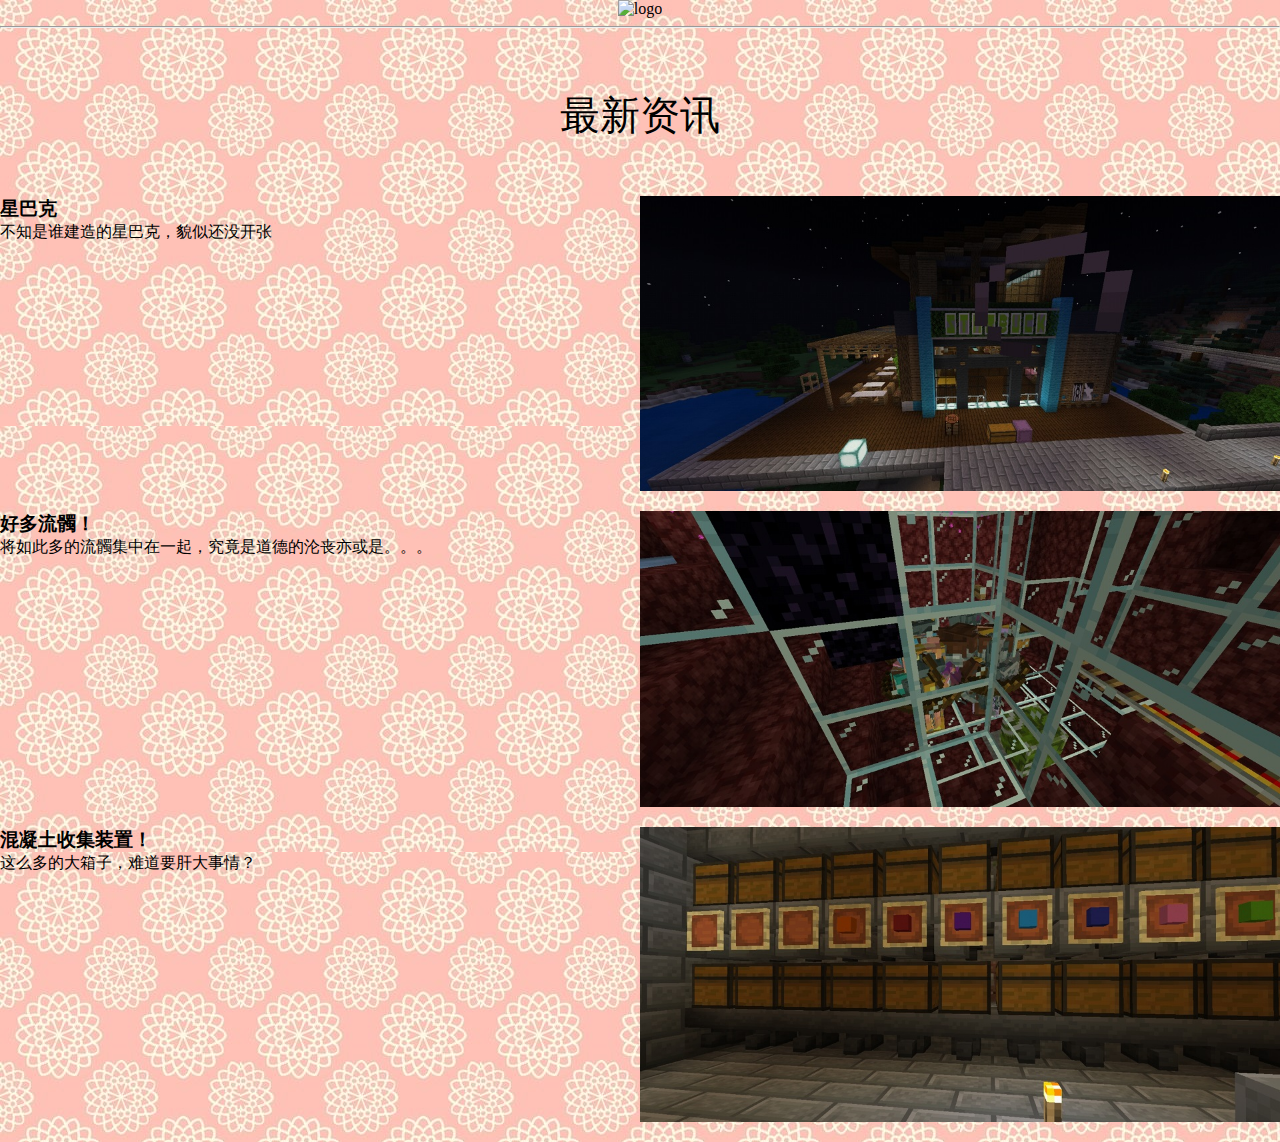
==== new.html @ 998bdcf9 "Update new.html" ====
<!DOCTYPE html>
<html lang="en"><head><meta http-equiv="Content-Type" content="text/html; charset=UTF-8">
    
    <meta name="viewport" content="width=device-width, initial-scale=1.0">
    <meta http-equiv="X-UA-Compatible" content="ie=edge">
    <link rel="stylesheet" href="swiper.css">
    <link rel="stylesheet" href="style1.css">
    <title>最新资讯</title>
   <script src="jquery.min.js"></script>
   <script src="swiper.min.js"></script>
    <style>
        body{
            background-image: url("1.jpg");
        }
    </style>
</head>
<body>
<div id="head" align="center">
    <a href="http://let.leisuretime.top/" title="LeT"><img id="leT" alt="logo" src="mc.png"></a>
    <hr>
</div>
    <div class="content">
        <div class="cont-title">
            <h2>最新资讯</h2>

        </div>
        <div class="index-item">
            <a href="javascript:;">
                <div class="item" style="align-content: "><img src="2.jpg" alt=""></div>

                    <div class="text">
                        <h3>星巴克</h3>
                        <div class="pt">
                            <p>不知是谁建造的星巴克，貌似还没开张</p>

                        </div>

                </div>
            </a>
        </div>
        <div class="index-item">
            <a href="javascript:;">
                <div class="item" style="align-content: "><img src="3.jpg" alt=""></div>

                <div class="text">
                    <h3>好多流髑！</h3>
                    <div class="pt">
                        <p>将如此多的流髑集中在一起，究竟是道德的沦丧亦或是。。。</p>

                    </div>

                </div>
            </a>
        </div>
        <div class="index-item">
            <a href="javascript:;">
                <div class="item" style="align-content: "><img src="4.jpg" alt=""></div>

                <div class="text">
                    <h3>混凝土收集装置！</h3>
                    <div class="pt">
                        <p>这么多的大箱子，难道要肝大事情？</p>

                    </div>

                </div>
            </a>
        </div>
    </div>
</body></html>
---- style1.css ----
html,
body,
h1,
h2,
h3,
h4,
h5,
h6,
ul,
li,
input,
textarea,
p,
video,
button {
  margin: 0;
  padding: 0;
}
html,
body {
  width: 100%;
  font-family: '微软雅黑';
  overflow-x: hidden;
}
.clearfix {
  zoom: 1;
}
.clearfix:before,
.clearfix:after {
  content: " ";
  display: table;
}
.clearfix:after {
  clear: both;
}
.fl {
  float: left;
}
.fr {
  float: right;
}
.tc {
  text-align: center;
}
img {
  border: none;
}
li {
  list-style: none;
}
a {
  text-decoration: none;
  color: #000000;
}
.msg-center {
  width: 100%;
  max-width: 970px;
  margin: 0 auto;
  padding-top: 80px;
}
@media screen and (max-width: 990px) {
  .msg-center {
    padding: 0 15px;
    box-sizing: border-box;
  }
}
@media screen and (max-width: 640px) {
  .msg-center {
    padding-top: 40px;
  }
}
.header {
  width: 100%;
  height: 80px;
  line-height: 80px;
  background: #ffffff;
  box-sizing: border-box;
  padding: 0 50px;
  position: relative;
}
@media screen and (max-width: 1280px) {
  .header {
    padding: 0 20px;
  }
}
@media screen and (max-width: 640px) {
  .header {
    padding: 0 15px;
    height: 60px;
    line-height: 60px;
  }
}
.header .btn-nav {
  position: absolute;
  width: 50px;
  height: 50px;
  right: 20px;
  top: 50%;
  transform: translateY(-50%);
  display: none;
}
.header .btn-nav img {
  display: block;
  width: 100%;
}
@media screen and (max-width: 1080px) {
  .header .btn-nav {
    display: block;
  }
}
@media screen and (max-width: 640px) {
  .header .btn-nav {
    width: 30px;
    height: 30px;
    right: 15px;
  }
}
.header .iphone-nav {
  position: absolute;
  width: 120px;
  right: -120px;
  top: 80px;
  z-index: 999;
  background: #ffffff;
  transition: all 0.5s;
}
@media screen and (max-width: 640px) {
  .header .iphone-nav {
    top: 60px;
  }
}
.header .iphone-nav ul li {
  width: 100%;
  height: 36px;
  text-indent: 20px;
  line-height: 36px;
  padding: 10px 0;
}
.header .iphone-nav ul li a {
  display: block;
  width: 100%;
  height: 100%;
}
.header .iphone-nav ul li.on a {
  color: #e5322d;
}
.header .hd-nav {
  width: 100%;
}
.header .hd-nav .hdn-left .logo {
  display: inline-block;
  vertical-align: top;
  padding-top: 10px;
  width: 118px;
}
.header .hd-nav .hdn-left .logo img {
  display: block;
  width: 100%;
}
@media screen and (max-width: 1080px) {
  .header .hd-nav .hdn-left .logo {
    width: 80px;
    padding-top: 20px;
  }
}
@media screen and (max-width: 640px) {
  .header .hd-nav .hdn-left .logo {
    padding-top: 10px;
  }
}
.header .hd-nav .hdn-left .tit {
  display: inline-block;
  vertical-align: top;
  font-size: 18px;
  padding-left: 24px;
  text-align: center;
  color: #4A4A4A;
}
@media screen and (max-width: 1080px) {
  .header .hd-nav .hdn-left .tit {
    font-size: 0.8em;
    padding-left: 0;
  }
}
.header .hd-nav .hdn-right {
  height: 80px;
  line-height: 80px;
}
@media screen and (max-width: 1080px) {
  .header .hd-nav .hdn-right {
    display: none;
  }
}
.header .hd-nav .hdn-right ul li {
  display: inline-block;
  margin-left: 40px;
}
@media screen and (max-width: 1280px) {
  .header .hd-nav .hdn-right ul li {
    margin-left: 20px;
  }
}
.header .hd-nav .hdn-right ul li a {
  font-size: 16px;
}
.header .hd-nav .hdn-right ul li a:hover {
  color: #c02125;
}
.header .hd-nav .hdn-right ul li.on a {
  color: #c02125;
}
.banner {
  width: 100%;
}
.banner .swiper-container {
  width: 100%;
}
.banner .swiper-container .swiper-slide img {
  display: block;
  width: 100%;
  height: auto;
}
@media screen and (max-width: 640px) {
  .banner .swiper-container .swiper-button-prev,
  .banner .swiper-container .swiper-button-next {
    width: 20px;
    height: 20px;
    margin-top: -10px;
    z-index: 10;
    cursor: pointer;
    background-size: 20px 20px;
  }
}
.content {
  width: 100%;
}
.cont-title {
  width: 100%;
  text-align: center;
  padding: 60px 0;
}
@media screen and (max-width: 1080px) {
  .cont-title {
    padding: 30px 15px;
    box-sizing: border-box;
  }
}
.cont-title h2 {
  font-size: 40px;
  line-height: 40px;
  font-weight: 500;
}
@media screen and (max-width: 1080px) {
  .cont-title h2 {
    font-size: 1.6em;
    line-height: 1.6em;
  }
}
.cont-title a {
  display: block;
  font-size: 36px;
  line-height: 36px;
  margin-top: 25px;
}
@media screen and (max-width: 1080px) {
  .cont-title a {
    font-size: 1em;
    line-height: 1em;
    margin-top: 10px;
  }
}
.index-item {
  width: 100%;
  position: relative;
}
.index-item a {
  display: block;
  width: 100%;
  height: auto;
  overflow: hidden;
  margin-bottom: 20px;
}
.index-item a:nth-of-type(even) .item:nth-child(1) {
  float: left;
}
.index-item a:nth-of-type(even) .item:nth-child(2) {
  float: right;
}
.index-item a:nth-of-type(odd) .item:nth-child(1) {
  float: right;
}
.index-item a:nth-of-type(odd) .item:nth-child(2) {
  float: left;
}
.index-item a .item {
  width: 50%;
  position: relative;
  background: #e5322d;
  color: #ffffff;
  transition: all 1s;
}
.index-item a .item:hover {
  color: #666666;
  background: #ffffff;
  transition: all 1s;
}
.index-item a .item img {
  display: block;
  width: 100%;
}
.index-item a .item .text {
  position: absolute;
  top: 50%;
  left: 50%;
  transform: translate(-50%, -50%);
  width: 740px;
}
.index-item a .item .text h3 {
  font-size: 44px;
  font-weight: 500;
  padding-bottom: 30px;
  white-space: nowrap;
}
.index-item a .item .text p {
  font-size: 22px;
  line-height: 32px;
}
@media screen and (max-width: 1600px) {
  .index-item a .item .text {
    width: auto;
  }
  .index-item a .item .text h3 {
    font-size: 32px;
    padding-bottom: 20px;
  }
  .index-item a .item .text p {
    font-size: 18px;
  }
}
@media screen and (max-width: 1180px) {
  .index-item a .item .text h3 {
    font-size: 46px;
    padding-bottom: 40px;
  }
  .index-item a .item .text p {
    font-size: 26px;
    line-height: 48px;
  }
}
@media screen and (max-width: 840px) {
  .index-item a .item .text h3 {
    font-size: 1.1em;
    padding-bottom: 10px;
  }
  .index-item a .item .text p {
    font-size: 0.5em;
    line-height: 20px;
  }
}
@media screen and (max-width: 1180px) {
  .index-item a .item {
    width: 100%;
    float: none;
  }
}
.index-case {
  width: 100%;
  padding-top: 60px;
}
@media screen and (max-width: 1180px) {
  .index-case {
    padding-top: 10px;
  }
}
.index-case .case-more {
  display: inline-block;
  padding-left: 55px;
  height: 66px;
  line-height: 66px;
  vertical-align: top;
}
.index-case .case-more .bk {
  display: inline-block;
  width: 166px;
  height: 100%;
  background: url(../more.png) no-repeat left center;
  color: #ffffff;
  font-size: 30px;
  text-align: center;
  vertical-align: top;
}
.index-case .case-more .tit {
  font-size: 40px;
  color: #fd3702;
}
@media screen and (max-width: 640px) {
  .index-case .case-more {
    padding-left: 26px;
  }
  .index-case .case-more .bk {
    width: 90px;
    font-size: 20px;
    background-size: 90px 30px;
  }
  .index-case .case-more .tit {
    font-size: 20px;
  }
}
.index-case .case-list {
  width: 100%;
  box-sizing: border-box;
  padding: 75px 10px;
  overflow: hidden;
}
@media screen and (max-width: 640px) {
  .index-case .case-list {
    padding: 10px 10px;
  }
}
.index-case .case-list .case-item {
  width: 50%;
  padding: 0 10px;
  overflow: hidden;
  margin-bottom: 60px;
  max-height: 439px;
  box-sizing: border-box;
  float: left;
}
.index-case .case-list .case-item img {
  display: block;
  width: 100%;
}
@media screen and (max-width: 1180px) {
  .index-case .case-list .case-item {
    width: 100%;
    padding: 0;
    font-size: 1.2em;
  }
}
.index-case .case-list .case-item h5 {
  font-size: 30px;
  color: #9a9a9a;
  line-height: 30px;
  margin-bottom: 20px;
  box-sizing: border-box;
  padding-left: 30px;
}
@media screen and (max-width: 1366px) {
  .index-case .case-list .case-item h5 {
    font-size: 24px;
    padding-left: 10px;
  }
}
@media screen and (max-width: 640px) {
  .index-case .case-list .case-item h5 {
    font-size: 0.7em;
    padding-left: 0;
  }
}
.ip-contact {
  width: 100%;
  color: #ffffff;
  background: #e5322d;
  box-sizing: border-box;
  padding: 30px 10px 0 30px;
  display: none;
}
@media screen and (max-width: 1180px) {
  .ip-contact {
    display: block;
  }
}
.ip-contact h4 {
  font-weight: 500;
  font-size: 1.2em;
  padding-bottom: 16px;
}
.ip-contact .ip-list {
  display: flex;
  padding-bottom: 10px;
}
.ip-contact .ip-list img {
  width: 40px;
  height: 40px;
  margin-right: 10px;
  padding-top: 5px;
}
.ip-contact .ip-list .ip-r {
  flex: 1;
  line-height: 26px;
}
.form-input {
  width: 100%;
  background: #e5322d;
  padding: 45px 0;
}
@media screen and (max-width: 1180px) {
  .form-input {
    padding: 10px 0 45px;
  }
}
.form-input .form-center {
  width: 970px;
  margin: 0 auto;
}
.form-input .form-center h5 {
  font-size: 36px;
  line-height: 36px;
  padding-bottom: 50px;
  color: #ffffff;
  font-weight: 500;
  text-align: center;
}
@media screen and (max-width: 1180px) {
  .form-input .form-center {
    width: 100%;
    padding: 0 15px;
    box-sizing: border-box;
  }
  .form-input .form-center h5 {
    font-size: 24px;
    padding-bottom: 20px;
    text-align: left;
    padding-left: 20px;
  }
}
.form-input .form-center form {
  width: 100;
  overflow: hidden;
}
.form-input .form-center form input::-webkit-input-placeholder,
.form-input .form-center form textarea::-webkit-input-placeholder {
  color: #ffffff;
}
.form-input .form-center form input::-ms-input-placeholder,
.form-input .form-center form textarea::-ms-input-placeholder {
  color: #ffffff;
}
.form-input .form-center form input::-moz-input-placeholder,
.form-input .form-center form textarea::-moz-input-placeholder {
  color: #ffffff;
}
.form-input .form-center form input::-o-input-placeholder,
.form-input .form-center form textarea::-o-input-placeholder {
  color: #ffffff;
}
.form-input .form-center form input::input-placeholder,
.form-input .form-center form textarea::input-placeholder {
  color: #ffffff;
}
.form-input .form-center form .textarea {
  width: 100%;
  height: 212px;
  border: 2px solid #ffffff;
  box-sizing: border-box;
  background: #e5322d;
  line-height: 48px;
  font-size: 24px;
  padding: 20px;
  color: #ffffff;
  font-family: '微软雅黑';
  margin-bottom: 40px;
}
.form-input .form-center form input {
  display: block;
  height: 58px;
  line-height: 64px;
  border: 2px solid #ffffff;
  background: #e5322d;
  font-size: 24px;
  color: #ffffff;
  font-family: '微软雅黑';
  box-sizing: border-box;
  padding-left: 20px;
  margin-bottom: 40px;
}
.form-input .form-center form input.lx {
  width: 100%;
}
@media screen and (max-width: 1180px) {
  .form-input .form-center form input {
    margin-bottom: 20px;
  }
}
.form-input .form-center form .form-ground input {
  width: 476px;
}
@media screen and (max-width: 1180px) {
  .form-input .form-center form .form-ground input {
    width: 100%;
    float: none;
    margin-bottom: 20px;
  }
}
.form-input .form-center form .form-btn {
  width: 192px;
  height: 65px;
  border: none;
  float: right;
  font-size: 24px;
  text-align: center;
  line-height: 65px;
}
@media screen and (max-width: 1180px) {
  .form-input .form-center form .form-btn {
    width: 100%;
    float: none;
  }
}
.footer {
  width: 100%;
  background: #e5322d;
  border-top: 1px solid #ffffff;
  color: #ffffff;
  padding: 30px 0 60px;
  overflow: hidden;
}
@media screen and (max-width: 1180px) {
  .footer {
    display: none;
  }
}
.footer .f-list {
  width: 1150px;
  margin: 0 auto;
  overflow: hidden;
  line-height: 28px;
  font-size: 14px;
}
.footer .f-item {
  width: 33.3%;
  float: left;
}
.footer .f-item:last-child {
  text-align: right;
}
.footer .f-item a {
  color: #ffffff;
}
.ip-footer {
  width: 100%;
  font-size: 0.65em;
  border-top: 2px solid #e79ca0;
  padding: 15px;
  line-height: 24px;
  background: #e5322d;
  color: #ffffff;
  overflow: hidden;
  box-sizing: border-box;
  display: none;
}
@media screen and (max-width: 1180px) {
  .ip-footer {
    display: block;
  }
}
.ip-footer p {
  float: left;
}
.ip-footer a {
  color: #ffffff;
  float: right;
}
@media screen and (max-width: 460px) {
  .ip-footer p {
    float: none;
  }
  .ip-footer a {
    float: none;
  }
}
.banner-list {
  width: 100%;
}
.banner-list img {
  display: block;
  width: 100%;
}
.list-team {
  width: 100%;
}
.list-team .team-center.article {
  padding-top: 0px;
}
.list-team .team-center.article .team-idea h4 {
  padding-bottom: 40px;
}
@media screen and (max-width: 1180px) {
  .list-team .team-center.article .team-idea {
    padding-top: 40px;
  }
}
.list-team .team-center h3 {
  font-size: 30px;
  line-height: 30px;
  color: #c02125;
  font-weight: 500;
  padding-bottom: 30px;
}
.list-team .team-center .team-img {
  width: 100%;
}
.list-team .team-center .team-img img {
  display: block;
  width: 100%;
}
.list-team .team-center .team-txt {
  line-height: 32px;
}
.list-team .team-center .team-txt p {
  width: 100%;
  box-sizing: border-box;
  padding-left: 70px;
}
.list-team .team-center .team-txt p.dt {
  padding-left: 0;
}
.list-team .team-center .team-txt p.dt span {
  display: inline-block;
  width: 70px;
}
.list-team .team-center .team-txt .tt {
  margin-top: 70px;
}
@media screen and (max-width: 640px) {
  .list-team .team-center .team-txt .tt {
    margin-top: 30px;
  }
}
@media screen and (max-width: 640px) {
  .list-team .team-center .team-txt {
    font-size: 0.8em;
    line-height: 24px;
  }
}
.list-team .team-center .team-idea {
  width: 100%;
  padding-top: 76px;
}
@media screen and (max-width: 640px) {
  .list-team .team-center .team-idea {
    padding-top: 40px;
  }
}
.list-team .team-center .team-idea h4 {
  font-weight: 500;
  color: #e5322d;
  font-size: 30px;
  line-height: 30px;
  padding-bottom: 76px;
}
@media screen and (max-width: 640px) {
  .list-team .team-center .team-idea h4 {
    padding-bottom: 40px;
  }
}
.list-team .team-center .team-idea .idea-item {
  width: 100%;
  margin-bottom: 90px;
  display: -webkit-flex;
  display: flex;
}
@media screen and (max-width: 480px) {
  .list-team .team-center .team-idea .idea-item {
    margin-bottom: 30px;
  }
}
.list-team .team-center .team-idea .idea-item .id-img {
  width: 188px;
  margin-right: 40px;
}
@media screen and (max-width: 1180px) {
  .list-team .team-center .team-idea .idea-item .id-img {
    margin-right: 20px;
  }
}
@media screen and (max-width: 480px) {
  .list-team .team-center .team-idea .idea-item .id-img {
    width: 100px;
    margin-right: 10px;
  }
}
.list-team .team-center .team-idea .idea-item .id-img img {
  display: block;
  width: 100%;
}
.list-team .team-center .team-idea .idea-item .id-txt {
  -webkit-webkit: flex 1;
  -moz-webkit: flex 1;
  -ms-webkit: flex 1;
  -o-webkit: flex 1;
  flex: 1;
  padding-top: 16px;
}
.list-team .team-center .team-idea .idea-item .id-txt .date {
  display: block;
  font-size: 12px;
  color: #e5322d;
  line-height: 12px;
}
.list-team .team-center .team-idea .idea-item .id-txt .h5 {
  display: block;
  font-weight: 500;
  font-size: 18px;
  line-height: 20px;
  margin: 18px 0 13px;
  overflow: hidden;
  display: -webkit-box;
  -webkit-box-orient: vertical;
  -webkit-line-clamp: 1;
}
.list-team .team-center .team-idea .idea-item .id-txt .h5:hover {
  color: #e5322d;
}
.list-team .team-center .team-idea .idea-item .id-txt .p {
  font-size: 16px;
  color: #87878c;
  line-height: 26px;
  overflow: hidden;
  display: -webkit-box;
  -webkit-box-orient: vertical;
  -webkit-line-clamp: 2;
}
@media screen and (max-width: 480px) {
  .list-team .team-center .team-idea .idea-item .id-txt {
    padding-top: 0px;
  }
  .list-team .team-center .team-idea .idea-item .id-txt .h5 {
    font-size: 1em;
    margin: 5px 0 5px;
  }
  .list-team .team-center .team-idea .idea-item .id-txt .p {
    font-size: .65em;
    line-height: 18px;
  }
}
.onepages {
  width: 100%;
}
.onepages .leader-menu {
  line-height: 24px;
  font-size: 24px;
  color: #e5322d;
}
.onepages .leader-menu a {
  color: #e5322d;
}
.onepages .date {
  color: #e5322d;
  font-size: 14px;
  line-height: 14px;
  padding: 40px 0 30px;
}
.onepages h4 {
  font-size: 24px;
  line-height: 24px;
  font-weight: 500;
  padding-bottom: 30px;
}
.onepages .msg-pages {
  font-size: 16px;
  line-height: 28px;
  color: #87878c;
}
.onepages .pages-next {
  height: 36px;
  margin: 100px 0;
  line-height: 36px;
  text-align: right;
}
.onepages .pages-next a {
  display: inline-block;
  width: 90px;
  height: 100%;
  font-size: 14px;
  text-align: center;
  background: #e7e7e5;
  transition: all 1s;
}
.onepages .pages-next a:hover {
  transition: all 1s;
  background: #c02125;
  color: #ffffff;
}
.list-job {
  width: 100%;
}
.list-job .job-center h3 {
  font-size: 30px;
  line-height: 30px;
  color: #c02125;
  font-weight: 500;
  padding-bottom: 70px;
}
@media screen and (max-width: 640px) {
  .list-job .job-center h3 {
    padding-bottom: 30px;
  }
}
.list-job .job-center .job-txt .tt {
  width: 100%;
  margin-bottom: 70px;
}
@media screen and (max-width: 640px) {
  .list-job .job-center .job-txt .tt {
    margin-bottom: 30px;
  }
}
.list-job .job-center .job-txt .tt p.tit {
  font-size: 16px;
  line-height: 16px;
  padding-bottom: 10px;
  color: #000000;
  font-weight: 600;
}
@media screen and (max-width: 640px) {
  .list-job .job-center .job-txt .tt p.tit {
    font-size: 14px;
    line-height: 14px;
  }
}
.list-job .job-center .job-txt .tt p {
  line-height: 28px;
  color: #87878c;
}
@media screen and (max-width: 640px) {
  .list-job .job-center .job-txt .tt p {
    font-size: 14px;
    line-height: 22px;
  }
}
.list-about {
  width: 100%;
}
.list-about .about-center h3 {
  font-size: 30px;
  line-height: 30px;
  color: #c02125;
  font-weight: 500;
  padding-bottom: 16px;
}
.list-about .about-center .about-txt {
  margin-bottom: 70px;
}
.list-about .about-center .about-txt p.tit {
  font-size: 18px;
  font-weight: 600;
  line-height: 18px;
  padding-bottom: 30px;
  color: #000000;
}
.list-about .about-center .about-txt p {
  font-size: 16px;
  line-height: 28px;
  color: #87878c;
}
.mapBox {
  width: 100%;
  height: 458px;
}
.mapBox #Baidu_Map {
  width: 100%;
  height: 100%;
}
@media screen and (max-width: 640px) {
  .mapBox {
    height: 328px;
  }
}
.book-list .form-input {
  background: #ffffff;
  padding-top: 70px;
}
@media screen and (max-width: 640px) {
  .book-list .form-input {
    padding-bottom: 30px;
  }
}
.book-list .form-input .form-center input::-webkit-input-placeholder,
.book-list .form-input .form-center textarea::-webkit-input-placeholder {
  color: #3c3c3c;
}
.book-list .form-input .form-center input::-ms-input-placeholder,
.book-list .form-input .form-center textarea::-ms-input-placeholder {
  color: #3c3c3c;
}
.book-list .form-input .form-center input::-moz-input-placeholder,
.book-list .form-input .form-center textarea::-moz-input-placeholder {
  color: #3c3c3c;
}
.book-list .form-input .form-center input::-o-input-placeholder,
.book-list .form-input .form-center textarea::-o-input-placeholder {
  color: #3c3c3c;
}
.book-list .form-input .form-center input::input-placeholder,
.book-list .form-input .form-center textarea::input-placeholder {
  color: #3c3c3c;
}
@media screen and (max-width: 640px) {
  .book-list .form-input .form-center {
    padding: 0;
  }
}
.book-list .form-input .form-center h5 {
  color: #000000;
  text-align: left;
  font-size: 30px;
  line-height: 30px;
  padding-bottom: 70px;
}
@media screen and (max-width: 640px) {
  .book-list .form-input .form-center h5 {
    padding-left: 0;
    font-size: 22px;
    padding-bottom: 30px;
  }
}
.book-list .form-input .form-center form input {
  border-color: #e6e6e6;
  background: #ffffff;
  color: #3c3c3c;
}
@media screen and (max-width: 640px) {
  .book-list .form-input .form-center form input {
    font-size: 18px;
  }
}
.book-list .form-input .form-center form .textarea {
  border-color: #e6e6e6;
  background: #ffffff;
  color: #3c3c3c;
}
@media screen and (max-width: 640px) {
  .book-list .form-input .form-center form .textarea {
    font-size: 18px;
    padding: 10px;
    line-height: 28px;
  }
}
.book-list .form-input .form-center form .form-btn {
  color: #ffffff;
  background: #7f7f7f;
  font-size: 24px;
}
.comein .about-txt img {
  display: block;
  width: 100%;
}
.msg-product {
  width: 100%;
}
.msg-product .product-center {
  padding-top: 70px;
  margin-bottom: 70px;
}
.msg-product .product-center h4 {
  font-size: 30px;
  line-height: 30px;
  color: #e5322d;
  font-weight: 500;
}
.msg-product .product-center .video {
  width: 100%;
  height: auto;
  margin: 30px 0;
}
.msg-product .product-center .video img {
  width: 100%;
}
.msg-product .product-center .msg-txt h5.title {
  font-size: 24px;
  line-height: 34px;
  color: #343434;
}
.msg-product .product-center .msg-txt p {
  font-size: 16px;
  color: #87878c;
  line-height: 26px;
}
.loading {
  width: 100%;
  text-align: center;
  margin: 30px 0;
}
.loading .l-d {
  display: inline-block;
  height: 32px;
  line-height: 32px;
}
.loading .l-d img {
  vertical-align: middle;
}
.loading .l-d:nth-child(2) {
  display: none;
}
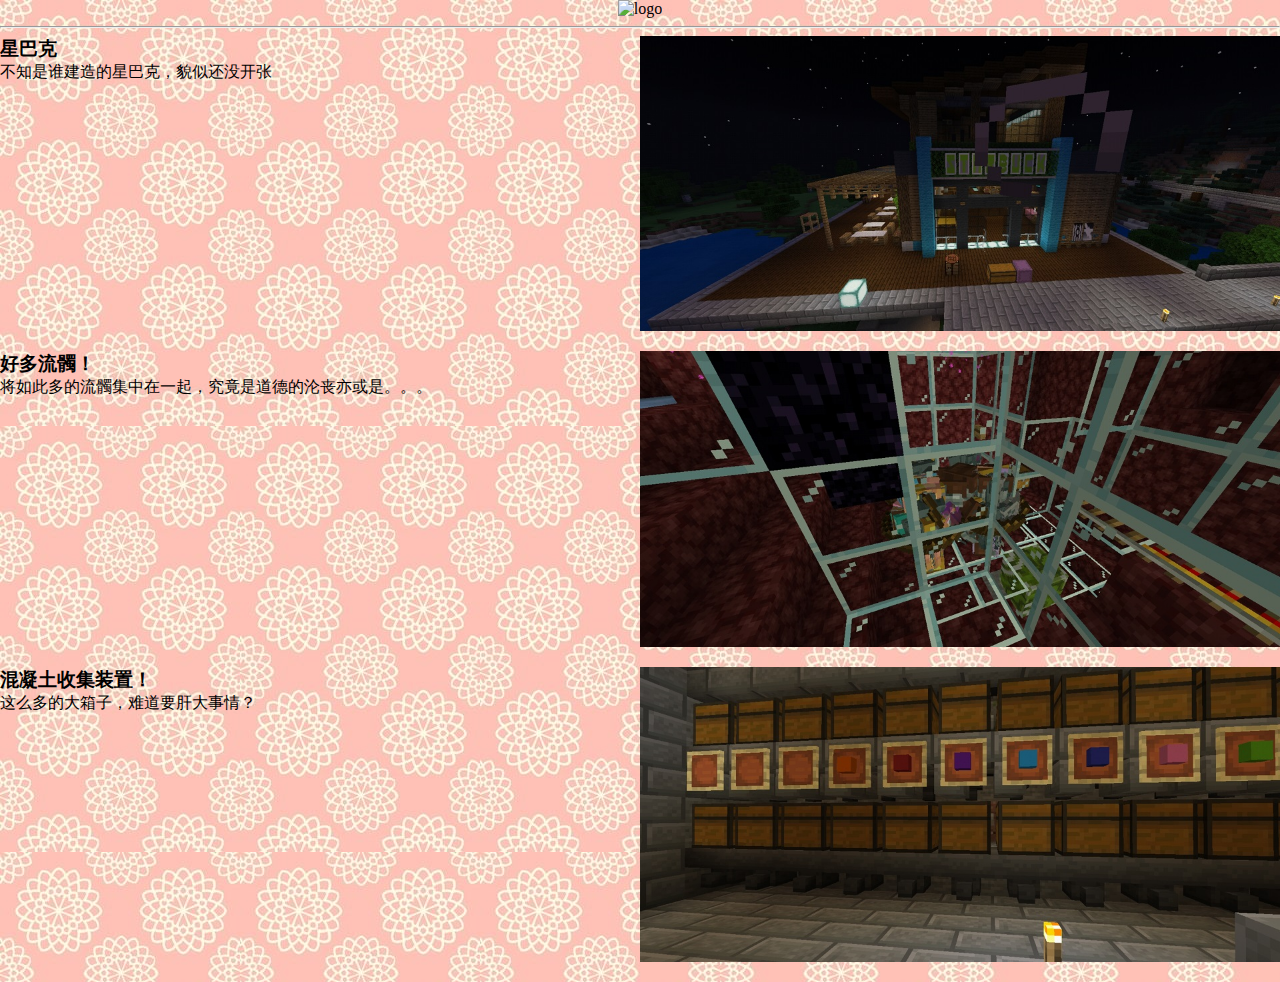
==== commit 682e6833: "Update new.html" ====
--- a/new.html
+++ b/new.html
@@ -19,12 +19,7 @@
     <a href="http://let.leisuretime.top/" title="LeT"><img id="leT" alt="logo" src="mc.png"></a>
     <hr>
 </div>
-    <div class="content">
-        <div class="cont-title">
-            <h2>最新资讯</h2>
-
-        </div>
-        <div class="index-item">
+       <div class="index-item">
             <a href="javascript:;">
                 <div class="item" style="align-content: "><img src="2.jpg" alt=""></div>
 
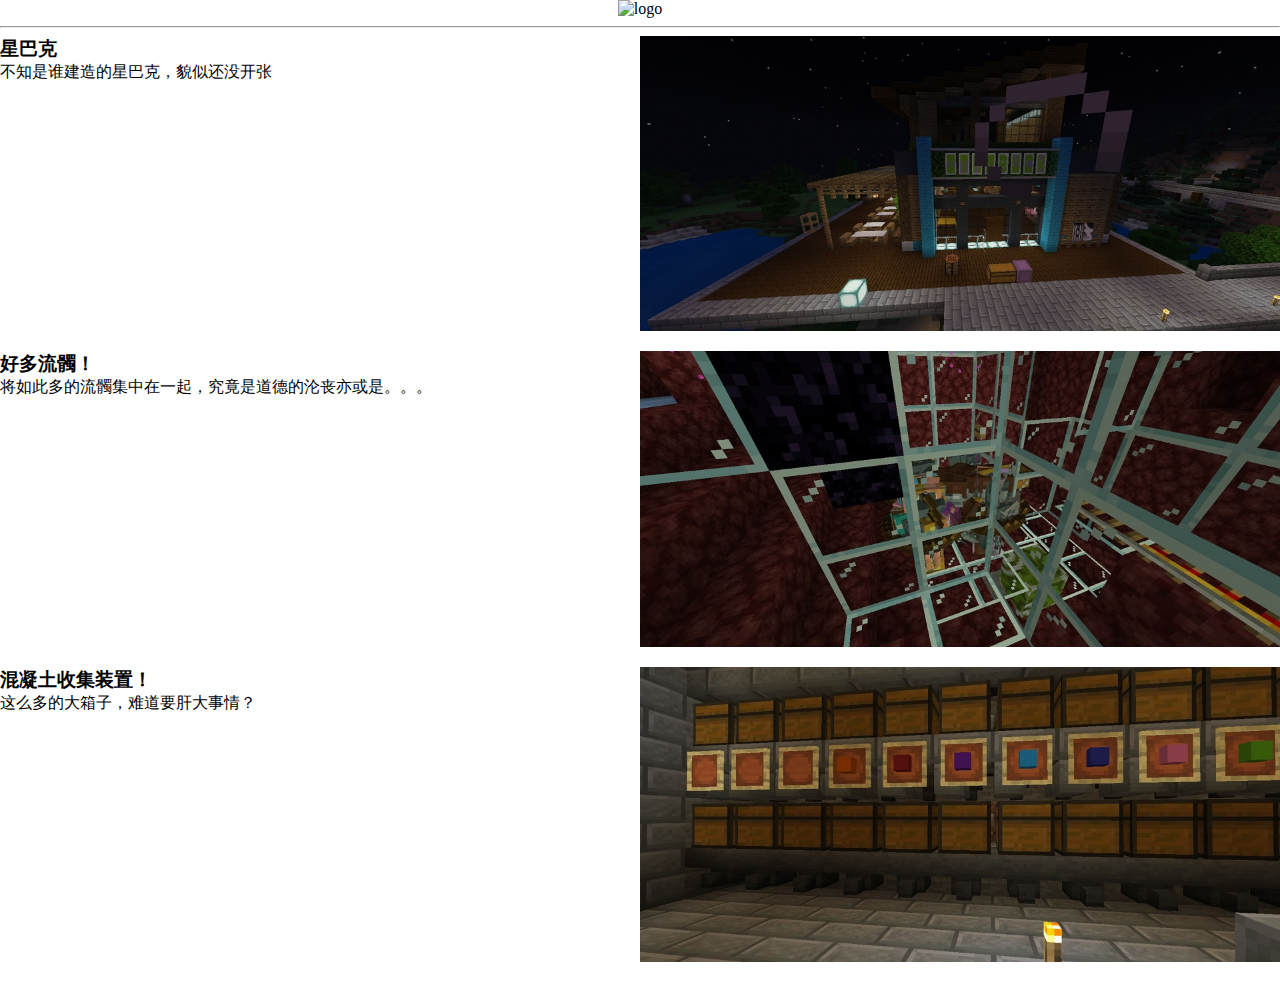
==== commit 41360a9e: "Update new.html" ====
--- a/new.html
+++ b/new.html
@@ -10,7 +10,7 @@
    <script src="swiper.min.js"></script>
     <style>
         body{
-            background-image: url("1.jpg");
+            background-image: url("1-1.jpg");
         }
     </style>
 </head>
